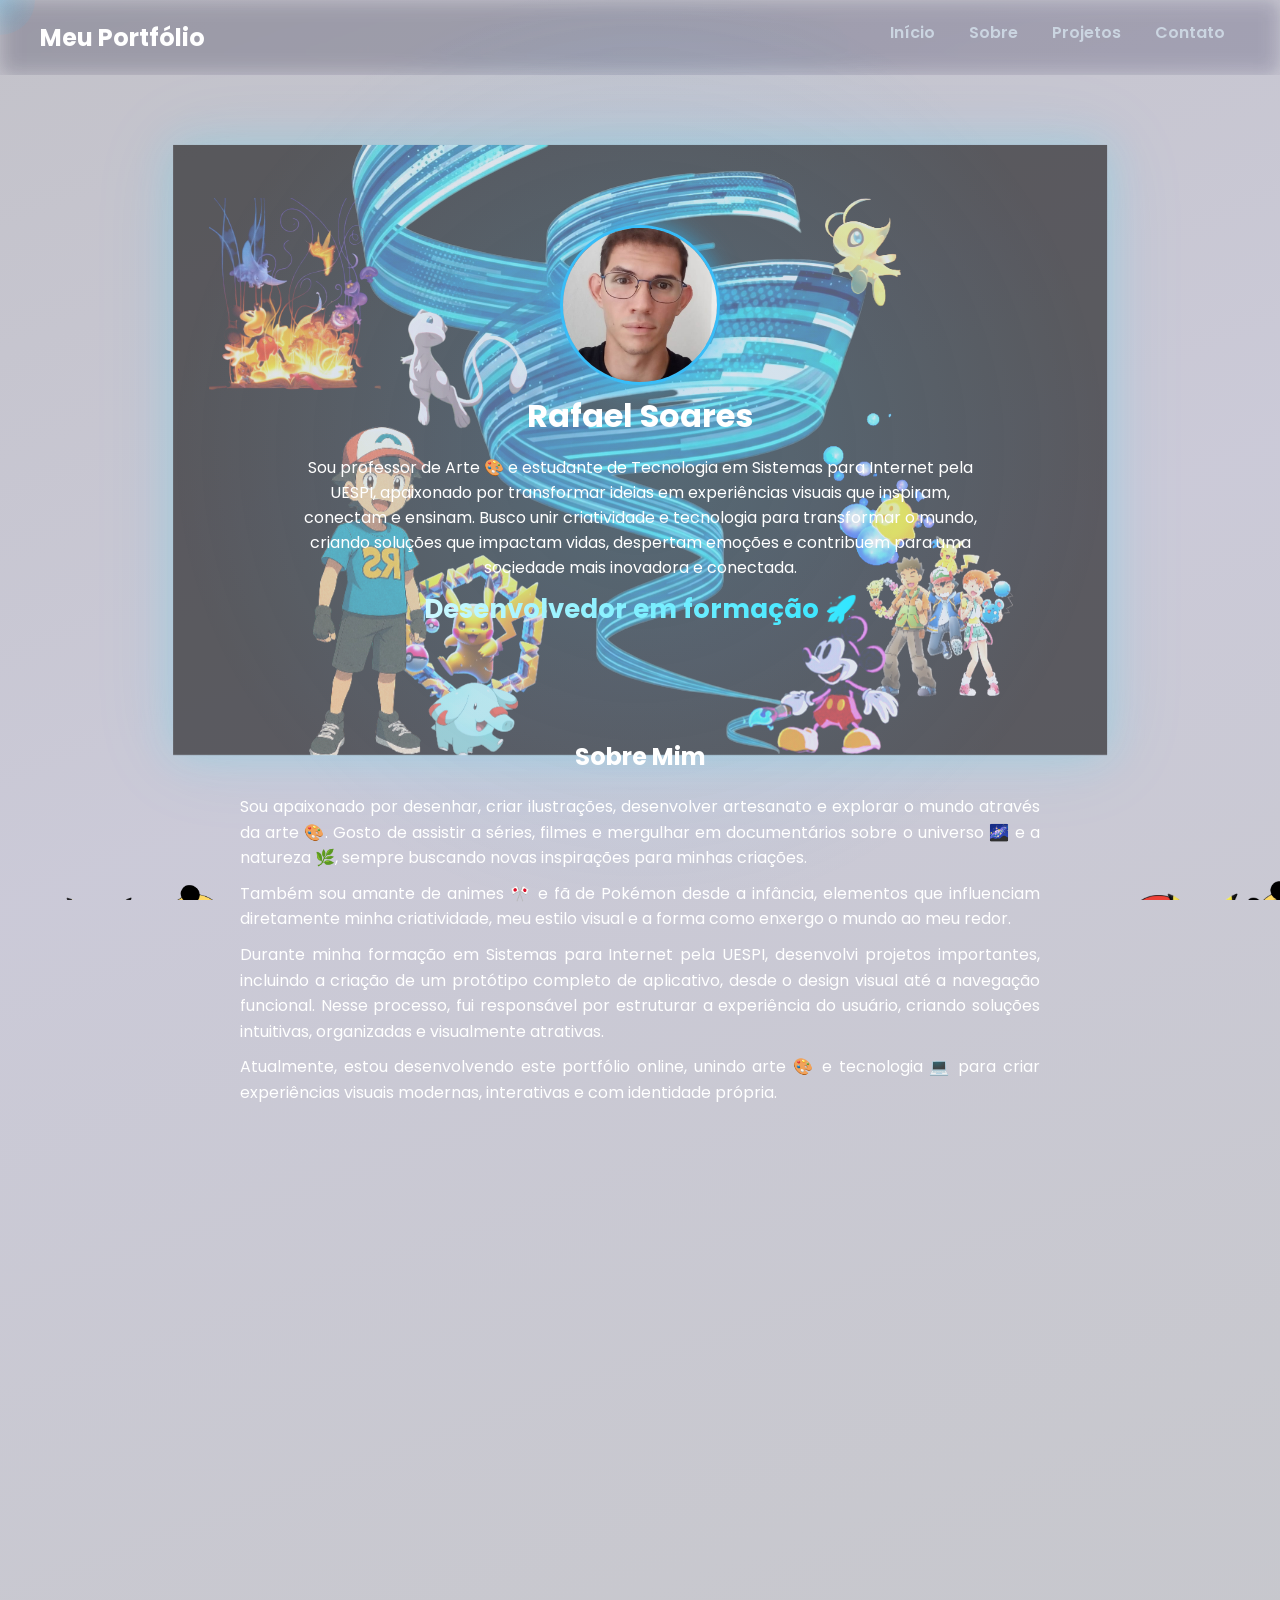
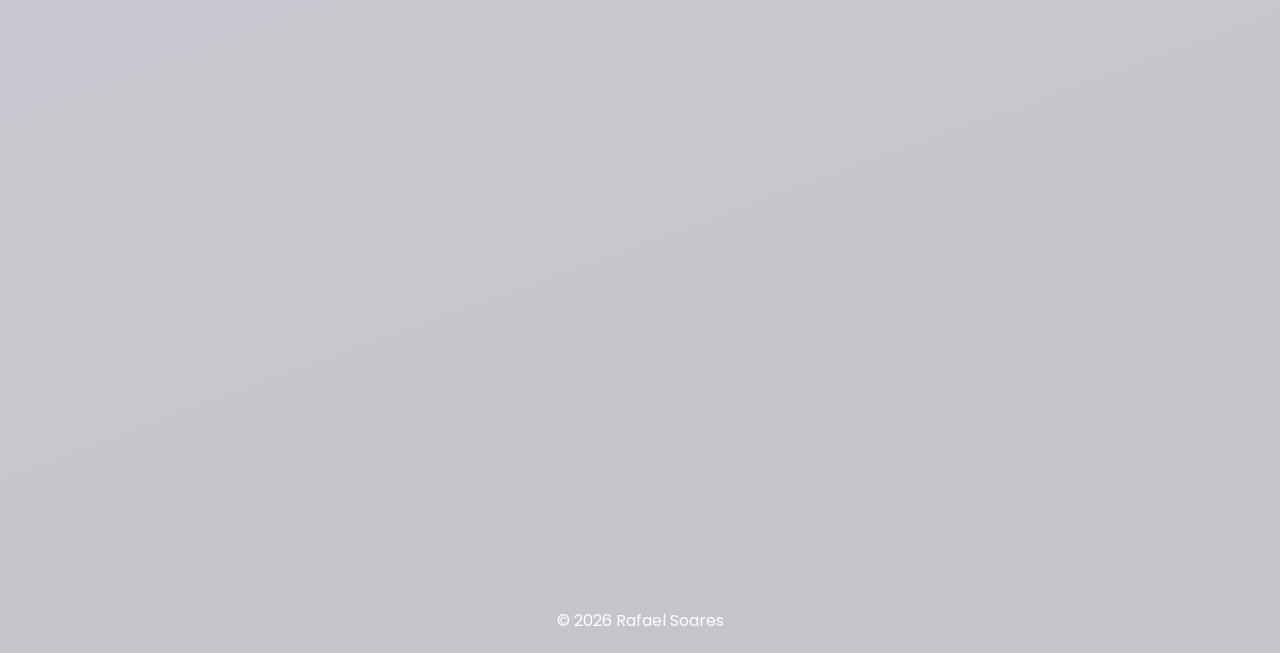
==== index.html @ 2ea37fb3 "Publica portfolio inicial" ====
<!DOCTYPE html>
<html lang="pt-br">

<head>
  <meta charset="UTF-8">
  <meta name="viewport" content="width=device-width, initial-scale=1.0">
  <title>Meu Portfólio</title>

  <link href="https://fonts.googleapis.com/css2?family=Poppins:wght@300;500;700&display=swap" rel="stylesheet">
  <link rel="stylesheet" href="https://cdnjs.cloudflare.com/ajax/libs/font-awesome/6.5.0/css/all.min.css">
  <link rel="stylesheet" href="style.css">
</head>

<body>

  <div class="bolhas">

  <!-- ESQUERDA -->
  <span style="left:2%; width:50px; height:50px; background-image:url('pokebola.png'); animation-duration:18s;"></span>
  
  <span style="left:5%; width:70px; height:70px; background-image:url('pikachu.png'); animation-duration:22s;"></span>

  <span style="left:8%; width:60px; height:60px; background-image:url('mickey-cabeca.png'); animation-duration:20s;"></span>

  <span style="left:12%; width:80px; height:80px; background-image:url('mickey.png'); animation-duration:24s;"></span>

  <!-- DIREITA -->
  <span style="left:88%; width:65px; height:65px; background-image:url('pokebola.png'); animation-duration:19s;"></span>

  <span style="left:91%; width:75px; height:75px; background-image:url('pikachu.png'); animation-duration:23s;"></span>

  <span style="left:94%; width:55px; height:55px; background-image:url('mickey-cabeca.png'); animation-duration:21s;"></span>

  <span style="left:97%; width:85px; height:85px; background-image:url('mickey.png'); animation-duration:25s;"></span>

</div>

  <!-- VÍDEO -->
  <video autoplay muted loop id="bg-video">
    <source src="fundo.mp4" type="video/mp4">
  </video>

  <video autoplay muted loop id="bg-video-2">
  <source src="fundo2.mp4" type="video/mp4">
</video>

  <!-- NAVBAR -->
  <header>
    <h2 class="logo">Meu Portfólio</h2>
    <nav>
      <a href="#inicio">Início</a>
      <a href="#sobre">Sobre</a>
      <a href="#projetos">Projetos</a>
      <a href="#contato">Contato</a>
    </nav>
  </header>

  <!-- HERO -->
  <section id="inicio" class="hero">
    <div class="container">

      <img src="perfil.jpg.jpeg" class="foto" alt="Foto de Rafael Soares">

      <!-- 🔥 NOME CORRIGIDO -->
      <h1 id="nome"></h1>

      <p>
        Sou professor de Arte 🎨 e estudante de Tecnologia em Sistemas para Internet pela UESPI,
        apaixonado por transformar ideias em experiências visuais que inspiram, conectam e ensinam.
        Busco unir criatividade e tecnologia para transformar o mundo, criando soluções que impactam vidas,
        despertam emoções e contribuem para uma sociedade mais inovadora e conectada.
      </p>

      <p class="destaque">Desenvolvedor em formação 🚀</p>

    </div>
  </section>

  <!-- SOBRE -->
  <section id="sobre" class="reveal">
    <div class="container">

      <h2>Sobre Mim</h2>

      <p>
  Sou apaixonado por desenhar, criar ilustrações, desenvolver artesanato e explorar o mundo através da arte 🎨. 
  Gosto de assistir a séries, filmes e mergulhar em documentários sobre o universo 🌌 e a natureza 🌿, 
  sempre buscando novas inspirações para minhas criações.
</p>

<p>
  Também sou amante de animes 🎌 e fã de Pokémon desde a infância, elementos que influenciam diretamente 
  minha criatividade, meu estilo visual e a forma como enxergo o mundo ao meu redor.
</p>

<p>
  Durante minha formação em Sistemas para Internet pela UESPI, desenvolvi projetos importantes, incluindo 
  a criação de um protótipo completo de aplicativo, desde o design visual até a navegação funcional. 
  Nesse processo, fui responsável por estruturar a experiência do usuário, criando soluções intuitivas, 
  organizadas e visualmente atrativas.
</p>

<p>
  Atualmente, estou desenvolvendo este portfólio online, unindo arte 🎨 e tecnologia 💻 para criar 
  experiências visuais modernas, interativas e com identidade própria.
</p>

    </div>
  </section>

  <!-- PROJETOS -->
  <section id="projetos" class="reveal">

  <h2>Meus Projetos</h2>

  <div class="projetos">

    <div class="card">
      <img src="projeto1.jpg" alt="Projeto 1">

      <h3>Portfólio Web</h3>

      <p>
Projeto de portfólio com design moderno, interatividade e efeitos visuais que destacam minhas habilidades em desenvolvimento web.
</p>

      <a href="projetos/projeto-1/index.html">
        <button>Ver Projeto</button>
      </a>
    </div>

    <div class="card">
      <video class="card-video" autoplay muted loop playsinline>
        <source src="projeto2.mp4" type="video/mp4">
      </video>

      <h3>Protótipo de Aplicativo</h3>

      <p>
Criação de um protótipo com foco em design moderno, navegação intuitiva e experiência do usuário.
</p>

      <button onclick="window.location.href='projetos/projeto-2/index.html'">
        Ver Projeto
      </button>
    </div>

    <div class="card">
      <img src="projeto3.jpg" alt="Projeto 3">

      <h3>Projetos Criativos</h3>

      <p>
Trabalhos autorais focados em arte, ilustração e design, explorando estilos inspirados em animações e cultura pop.
</p>

      <button onclick="window.location.href='projetos/projeto-3/index.html'">
        Ver Projeto
      </button>
    </div>

  </div>

</section>

  <!-- CONTATO -->
  <section id="contato" class="reveal">
  <h2>Contato</h2>

  <p>
    Email: 
    <a href="mailto:rafael.soaresdomingos@gmail.com">
      rafael.soaresdomingos@gmail.com
    </a>
  </p>

  <!-- REDES SOCIAIS -->
  <div class="redes">

    <a href="https://www.instagram.com/rafa_soaresd?igsh=eHpoNGh1c29yN3E4" target="_blank">
      <i class="fab fa-instagram"></i>
    </a>

    <a href="https://wa.me/558699167424" target="_blank">
      <i class="fab fa-whatsapp"></i>
    </a>

    <a href="https://www.facebook.com/rafael.soares.697476" target="_blank">
      <i class="fab fa-facebook"></i>
    </a>

  </div>
</section>

  <!-- EFEITOS -->
  <div class="luz"></div>
  <div class="ondas"></div>

  <script src="script.js"></script>

  <footer>
    <p>© 2026 Rafael Soares</p>
  </footer>

</body>
</html>
---- style.css ----
* {
  margin: 0;
  padding: 0;
  box-sizing: border-box;
  font-family: 'Poppins', sans-serif;
}

/* SCROLL SUAVE */
html {
  scroll-behavior: smooth;
}

body {
  display: flex;
  flex-direction: column;
  min-height: 100vh;

  background: linear-gradient(
    160deg,
    rgba(15,12,41,0.25),
    rgba(48,43,99,0.25),
    rgba(36,36,62,0.25),
    rgba(15,23,42,0.25)
  );

  background-blend-mode: overlay;

  overflow-x: hidden;
}

/* FUNDO EM CAMADAS */
body::before {
  content: "";
  position: fixed;
  inset: 0;

  background: url("fundo.png") center center no-repeat;
  background-size: 73% auto;

  opacity: 0.55;
  z-index: -2;
  pointer-events: none;

  transform: translate(0, 0) scale(1.02);
  transition: transform 0.25s ease-out;
  will-change: transform;

  /* 🔥 QUALIDADE + VIDA */
  filter: 
  brightness(1.13)
  contrast(1.15)
  saturate(1.12)
  drop-shadow(0 0 20px rgba(0,224,255,0.3))
  drop-shadow(0 0 40px rgba(56,189,248,0.2));

  /* 🔥 ANIMAÇÕES */
  animation: 
    flutuarFundo 20s ease-in-out infinite,
    pulsarFundo 6s ease-in-out infinite;

  /* 🔥 MAIS DEFINIÇÃO */
  backface-visibility: hidden;
  transform: translateZ(0);
}

/* ANIMAÇÕES FUNDO */
@keyframes flutuarFundo {
  0% { transform: translate(0px, 0px) scale(1); }
  25% { transform: translate(-10px, 5px) scale(1.02); }
  50% { transform: translate(10px, -8px) scale(1.03); }
  75% { transform: translate(-6px, 6px) scale(1.02); }
  100% { transform: translate(0px, 0px) scale(1); }
}

@keyframes pulsarFundo {
  0% { filter: brightness(1.1) saturate(1.1); }
  50% { filter: brightness(1.2) saturate(1.2); }
  100% { filter: brightness(1.1) saturate(1.1); }
}

/* NAVBAR */
header {
  display: flex;
  justify-content: space-between;
  padding: 20px 40px;
  background: rgba(255,255,255,0.05);
  backdrop-filter: blur(10px);
}

nav a {
  color: #cbd5e1;
  margin: 0 15px;
  text-decoration: none;
  font-weight: 600;
  transition: 0.3s;
}

nav a {
  color: #cbd5e1;
  margin: 0 15px;
  text-decoration: none;
  font-weight: 600;
  transition: all 0.3s ease;
}

nav a:hover {
  color: #00e0ff;

  transform: translateY(-5px) scale(1.05);

  text-shadow:
    0 0 8px rgba(0,224,255,0.9),
    0 0 15px rgba(0,224,255,0.7),
    0 0 25px rgba(0,224,255,0.5);
}

/* HERO */
.hero {
  text-align: center;
  padding: 120px 20px 40px;
}

.hero h1 {
  margin-bottom: 15px;
  font-size: 32px;
}

.hero p {
  margin: 10px auto;
  max-width: 700px;
}

/* FOTO */
.foto {
  width: 160px;
  height: 160px;
  object-fit: cover;
  border-radius: 50%;
  margin-top: 30px;
  border: 3px solid #38bdf8;
  animation: flutuar 5s ease-in-out infinite;
  box-shadow: 0 0 25px rgba(56,189,248,0.7);
  transition: 0.4s;
}

.foto:hover {
  transform: scale(1.18);

  box-shadow: 
    0 0 50px rgba(56,189,248,1),
    0 0 100px rgba(56,189,248,0.9),
    0 0 150px rgba(0,224,255,0.8),
    0 0 220px rgba(0,224,255,0.6);

  filter: brightness(1.1) contrast(1.1);
}

@keyframes flutuar {
  0% { transform: translateY(0); }
  50% { transform: translateY(-12px); }
  100% { transform: translateY(0); }
}

/* SEÇÕES */
section {
  padding: 60px 20px;
}

#projetos {
  display: flex;
  flex-direction: column;
  align-items: center; /* 🔥 ISSO CENTRALIZA TUDO */
}

/* CENTRALIZAR TÍTULOS */
section h2 {
  text-align: center;
  margin-bottom: 20px;
}

/* CENTRALIZAR EMAIL 🔥 */
#contato p {
  text-align: center;
}

/* TEXTO SOBRE */
#sobre p {
  max-width: 800px;
  margin: 10px auto;
  line-height: 1.6;
  text-align: justify;
}

/* PROJETOS */
.projetos {
  display: flex;
  justify-content: center;
  align-items: center;
  flex-wrap: wrap;

  gap: 25px;

  width: 100%;           /* 🔥 GARANTE LARGURA */
  max-width: 1200px;     /* 🔥 LIMITA BONITO */
  margin: 0 auto;        /* 🔥 CENTRALIZA */
}

/* CARDS */
.card {
  position: relative;
  background: rgba(255,255,255,0.05);
  backdrop-filter: blur(15px);
  border-radius: 15px;
  overflow: hidden;

  width: 320px;

  min-height: 530px; /* 🔥 todos ficam do tamanho do card do vídeo */

  transition: all 0.4s ease;
  text-align: center;
  padding-bottom: 25px;

  border: 1px solid rgba(56,189,248,0.15);

  box-shadow: 
    0 0 0 rgba(56,189,248,0),
    0 10px 30px rgba(0,0,0,0.5);
}

/* ✨ LÂMINA REFINADA */
.card {
  position: relative; /* importante */
  background: rgba(255,255,255,0.05);
  backdrop-filter: blur(15px);
  border-radius: 15px;
  overflow: hidden;
  width: 260px;
  transition: all 0.35s ease;
  text-align: center;
  padding-bottom: 15px;

  border: 1px solid rgba(56,189,248,0.12);

  box-shadow: 
    0 10px 30px rgba(0,0,0,0.5);
}

/* ✨ LÂMINA (estilo original, só refinada) */
.card {
  position: relative; /* 👈 ADICIONA ISSO (corrige efeito lâmina também) */
  background: rgba(255,255,255,0.05);
  backdrop-filter: blur(15px);
  border-radius: 15px;
  overflow: hidden;
  width: 320px;
  transition: all 0.4s ease;
  text-align: center;

  padding-bottom: 25px; /* 👈 AUMENTEI */

  border: 1px solid rgba(56,189,248,0.15);
  box-shadow: 
    0 0 0 rgba(56,189,248,0),
    0 10px 30px rgba(0,0,0,0.5);
}

/* 🔥 EFEITO LÂMINA (mantido) */
.card::before {
  content: "";
  position: absolute;
  top: 0;
  left: -120%;
  width: 60%;
  height: 100%;

  background: linear-gradient(
    120deg,
    transparent,
    rgba(0,224,255,0.5),
    transparent
  );

  transform: skewX(-20deg);
  transition: 0.6s ease;
  opacity: 0;
}

.card:hover::before {
  left: 120%;
  opacity: 1;
}

/* 👇 AQUI ESTÁ O PRINCIPAL AJUSTE */
.card img,
.card video {
  width: 100%;
  height: 300px;
  object-fit: contain;
  border-radius: 10px;

  /* efeito glass */
  background: rgba(255,255,255,0.05);
  backdrop-filter: blur(6px);

  /* leve brilho */
  box-shadow: 0 0 10px rgba(0, 224, 255, 0.2);
}

.card:hover {
  transform: translateY(-12px) scale(1.05);

  box-shadow: 
    0 0 10px rgba(56,189,248,0.8),
    0 0 20px rgba(56,189,248,0.7),
    0 0 40px rgba(0,224,255,0.6),
    0 0 80px rgba(0,224,255,0.4),
    0 15px 40px rgba(0,0,0,0.6);
}

.card p {
  padding: 0 10px;
}

/* CLIQUE */
.card button:active {
  transform: scale(0.95);
  box-shadow: 0 0 5px rgba(56,189,248,0.6);
}

/* ANIMAÇÃO AO ROLAR */
.reveal {
  opacity: 0;
  transform: translateY(40px);
  transition: all 0.8s ease;
}

.reveal.ativo {
  opacity: 1;
  transform: translateY(0);
}

/* DESTAQUE */
.destaque {
  font-size: 26px;
  font-weight: bold;
  margin-top: 10px;

  background: linear-gradient(90deg, #ffffff, #00e0ff);
  -webkit-background-clip: text;
  -webkit-text-fill-color: transparent;
}

/* LUZ */
.luz {
  position: fixed;
  width: 70px;
  height: 70px;
  background: radial-gradient(circle, rgba(56,189,248,0.25), transparent);
  pointer-events: none;
  border-radius: 50%;
  transform: translate(-50%, -50%);
  z-index: 999;
}

/* TEXTO */
body, h1, h2, h3, p, a {
  color: white;
}

/* RODAPÉ */
footer {
  text-align: center;
  padding: 20px;
}

/* VÍDEO */
#bg-video {
  position: fixed;
  top: 0;
  left: 0;

  width: 100%;
  height: 100%;

  object-fit: cover;

  z-index: -3;
  opacity: 0.45;

  filter: blur(1.5px) brightness(1) contrast(1.2) saturate(1.3);

  transform: scale(1);
}

/* LEVE BRILHO GERAL */
body::after {
  content: "";
  position: fixed;
  inset: 0;

  background: radial-gradient(circle at center, rgba(56,189,248,0.15), transparent 60%);
  z-index: -1;
  pointer-events: none;
}

/* 📱 RESPONSIVIDADE */
@media (max-width: 768px) {

  /* NAVBAR */
  header {
    flex-direction: column;
    align-items: center;
    gap: 10px;
    text-align: center;
  }

  nav {
    display: flex;
    flex-wrap: wrap;
    justify-content: center;
  }

  nav a {
    margin: 5px 10px;
  }

  /* HERO */
  .hero {
    padding: 100px 15px 30px;
  }

  .hero h1 {
    font-size: 24px;
  }

  .hero p {
    font-size: 14px;
    padding: 0 10px;
  }

  /* FOTO */
  .foto {
    width: 130px;
    height: 130px;
  }

  /* SEÇÕES */
  section {
    padding: 50px 15px;
  }

  /* TEXTO SOBRE */
  #sobre p {
    font-size: 14px;
    text-align: justify;
  }

  /* PROJETOS */
  .projetos {
    flex-direction: column;
    align-items: center;
  }

  .card {
    width: 90%;
    max-width: 320px;
  }

  /* BOTÕES */
  .card button {
    width: 90%;
  }

  /* LUZ (bolinha do mouse) menor no celular */
  .luz {
    width: 40px;
    height: 40px;
  }

}

/* EFEITO NOS TÍTULOS */
.hero h1,
section h2 {
  transition: all 0.3s ease;
  cursor: default;
}

.hero h1:hover,
section h2:hover {
  transform: translateY(-6px) scale(1.03);

  background: linear-gradient(90deg, #00e0ff, #38bdf8, #ffffff);
  -webkit-background-clip: text;
  -webkit-text-fill-color: transparent;

  text-shadow: 
    0 0 10px rgba(56,189,248,0.8),
    0 0 20px rgba(56,189,248,0.6),
    0 0 30px rgba(56,189,248,0.4);
}

/* EFEITO NO "MEU PORTFÓLIO" */
/* EFEITO FORTE NO TÍTULO DO TOPO */
header .logo {
  transition: all 0.3s ease;
  cursor: pointer;
}

header .logo:hover {
  transform: translateY(-6px) scale(1.08);

  background: linear-gradient(90deg, #00e0ff, #38bdf8, #ffffff);
  -webkit-background-clip: text;
  -webkit-text-fill-color: transparent;

  text-shadow:
    0 0 10px rgba(0,224,255,0.9),
    0 0 20px rgba(0,224,255,0.7),
    0 0 30px rgba(0,224,255,0.5);
}

/* LATERAIS SEM CONFLITO */
body .laterais::before,
body .laterais::after {
  content: "";
  position: fixed;
  top: 0;
  width: 160px;
  height: 100%;
  pointer-events: none;
  z-index: -1;
}

/* ESQUERDA */
body .laterais::before {
  left: 0;
  background: linear-gradient(
    to right,
    rgba(0, 224, 255, 0.25),
    transparent
  );
}

/* DIREITA */
body .laterais::after {
  right: 0;
  background: linear-gradient(
    to left,
    rgba(0, 224, 255, 0.15),
    transparent
  );
}

/* BOLHAS PREMIUM 🔥 */
.bolhas {
  position: fixed;
  top: 0;
  left: 0;
  width: 100%;
  height: 100%;
  pointer-events: none;
  overflow: hidden;
  z-index: -1;
}

.bolhas span {
  position: absolute;
  bottom: -60px;

  background-size: contain;
  background-repeat: no-repeat;
  background-position: center;

  animation: subir 18s linear infinite;

  opacity: 1;
}

/* ANIMAÇÃO */
@keyframes subir {
  0% {
    transform: translateY(0);
    opacity: 0;
  }
  30% {
    opacity: 1;
  }
  100% {
    transform: translateY(-110vh);
    opacity: 0;
  }
}

/* REDES SOCIAIS */
.redes {
  margin-top: 20px;
  display: flex;
  justify-content: center;
  gap: 20px;
}

.redes a {
  font-size: 28px;
  color: #cbd5e1;
  transition: all 0.3s ease;
}

/* EFEITO NEON AO PASSAR */
.redes a:hover {
  color: #00e0ff;
  transform: translateY(-6px) scale(1.2);

  text-shadow:
    0 0 8px rgba(0,224,255,0.9),
    0 0 15px rgba(0,224,255,0.7),
    0 0 25px rgba(0,224,255,0.5);
}

#contato a {
  color: #cbd5e1;
  text-decoration: none;
  transition: all 0.3s ease;
}

#contato a:hover {
  color: #00e0ff;

  text-shadow:
    0 0 8px rgba(0,224,255,0.9),
    0 0 15px rgba(0,224,255,0.7),
    0 0 25px rgba(0,224,255,0.5);

  transform: scale(1.05);
}

.destaque {
  transition: all 0.3s ease;
  cursor: default;
}

.destaque:hover {
  transform: translateY(-4px) scale(1.05);

  background: linear-gradient(90deg, #00e0ff, #38bdf8, #ffffff);
  -webkit-background-clip: text;
  -webkit-text-fill-color: transparent;

  text-shadow:
  0 0 10px rgba(0,224,255,1),
  0 0 20px rgba(0,224,255,0.9),
  0 0 35px rgba(0,224,255,0.8),
  0 0 50px rgba(0,224,255,0.7),
  0 0 70px rgba(0,224,255,0.6);
}

/* VÍDEO DE FUNDO (mais distante) */
#bg-video {
  position: fixed;
  top: 0;
  left: 0;
  width: 100%;
  height: 100%;
  object-fit: cover;

  z-index: -4;
  transform: scale(1.1); /* maior = mais longe */
  filter: brightness(0.6); /* escurece */
}

/* VÍDEO BASE */
#bg-video,
#bg-video-2 {
  position: fixed;
  top: 0;
  left: 0;
  width: 100%;
  height: 100%;
  pointer-events: none;
}

/* PRIMEIRO VÍDEO */
#bg-video {
  z-index: -3;
  opacity: 0.4;
  filter: brightness(0.5) contrast(1.2) saturate(0.8);
}

/* SEGUNDO VÍDEO (PERFEITO PRA VOCÊ 🔥) */
#bg-video-2 {
  object-fit: contain; /* mostra o vídeo todo */
  
  z-index: -2;
  opacity: 0.35;
  mix-blend-mode: screen;

  transform: scale(1.3); /* 👈 aumenta o tamanho */
}

/* EFEITO NO RODAPÉ */
footer p {
  transition: all 0.3s ease;
  cursor: default;
}

footer p:hover {
  color: #38bdf8;
  transform: translateY(-3px);

  text-shadow:
    0 0 5px #38bdf8,
    0 0 10px #38bdf8,
    0 0 20px #0ea5e9;
}

#nome {
  transition: all 0.3s ease;
  cursor: default;
}

#nome:hover {
  transform: translateY(-6px) scale(1.05);

  background: linear-gradient(90deg, #00e0ff, #38bdf8, #ffffff);
  -webkit-background-clip: text;
  -webkit-text-fill-color: transparent;

  /* 🔥 CONTORNO PRA NÃO PERDER LEITURA */
  -webkit-text-stroke: 0.5px rgba(255,255,255,0.7);

  text-shadow:
    0 0 8px rgba(255,255,255,0.8),
    0 0 15px rgba(0,224,255,1),
    0 0 30px rgba(0,224,255,0.9),
    0 0 50px rgba(0,224,255,0.7),
    0 0 80px rgba(0,224,255,0.5);
}

.card {
  display: flex;
  flex-direction: column;
  justify-content: space-between;
  height: 420px;
}

.card img {
  width: 100%;
  height: 200px;
  object-fit: contain;
  background-color: #000; /* opcional */
  border-radius: 10px;
}

.card img {
  width: 100%;
  height: 280px;
  object-fit: contain;
  border-radius: 10px;

  background: rgba(255,255,255,0.05);
  backdrop-filter: blur(6px);

  box-shadow: 0 0 10px rgba(0, 224, 255, 0.2);
}

.card video:hover,
.card img:hover {
  box-shadow: 0 0 20px rgba(0, 224, 255, 0.4);
}

.img-rolar {
  width: 100%;
  height: 200px;
  border-radius: 10px;

  background-size: cover;
  background-position: top;
  transition: 4s ease;
}

.img-rolar:hover {
  background-position: bottom;
}

.card button {
  margin: 10px auto; /* tira as laterais */
  padding: 12px;

  width: 90%;

  border: none;
  border-radius: 8px;

  background: linear-gradient(45deg, #00e0ff, #38bdf8);
  color: #fff;
  font-weight: bold;

  cursor: pointer;
  transition: 0.3s;
}

.card button:hover {
  transform: scale(1.05);
  box-shadow: 0 0 15px rgba(0, 224, 255, 0.6);
}

#projetos h2 {
  text-align: center;
  font-size: 40px;
  margin-bottom: 40px;
  letter-spacing: 2px;

  background: linear-gradient(90deg, #ffffff, #00e0ff, #38bdf8, #ffffff);
  background-size: 300% auto;

  -webkit-background-clip: text;
  -webkit-text-fill-color: transparent;

  /* 👇 CONTORNO BRANCO */
  -webkit-text-stroke: 1px #ffffff;

  animation: neonFlow 4s linear infinite, neonPulse 2s infinite alternate;
}

/* 🌊 efeito lâmina passando */
@keyframes neonFlow {
  0% {
    background-position: -100% center;
  }
  100% {
    background-position: 200% center;
  }
}

/* ✨ brilho pulsando */
@keyframes neonPulse {
  from {
    text-shadow:
      0 0 5px rgba(0, 224, 255, 0.6),
      0 0 10px rgba(0, 224, 255, 0.5),
      0 0 20px rgba(0, 224, 255, 0.4);
  }
  to {
    text-shadow:
      0 0 10px rgba(0, 224, 255, 1),
      0 0 20px rgba(0, 224, 255, 0.9),
      0 0 40px rgba(0, 224, 255, 0.8),
      0 0 80px rgba(0, 224, 255, 0.6);
  }
}
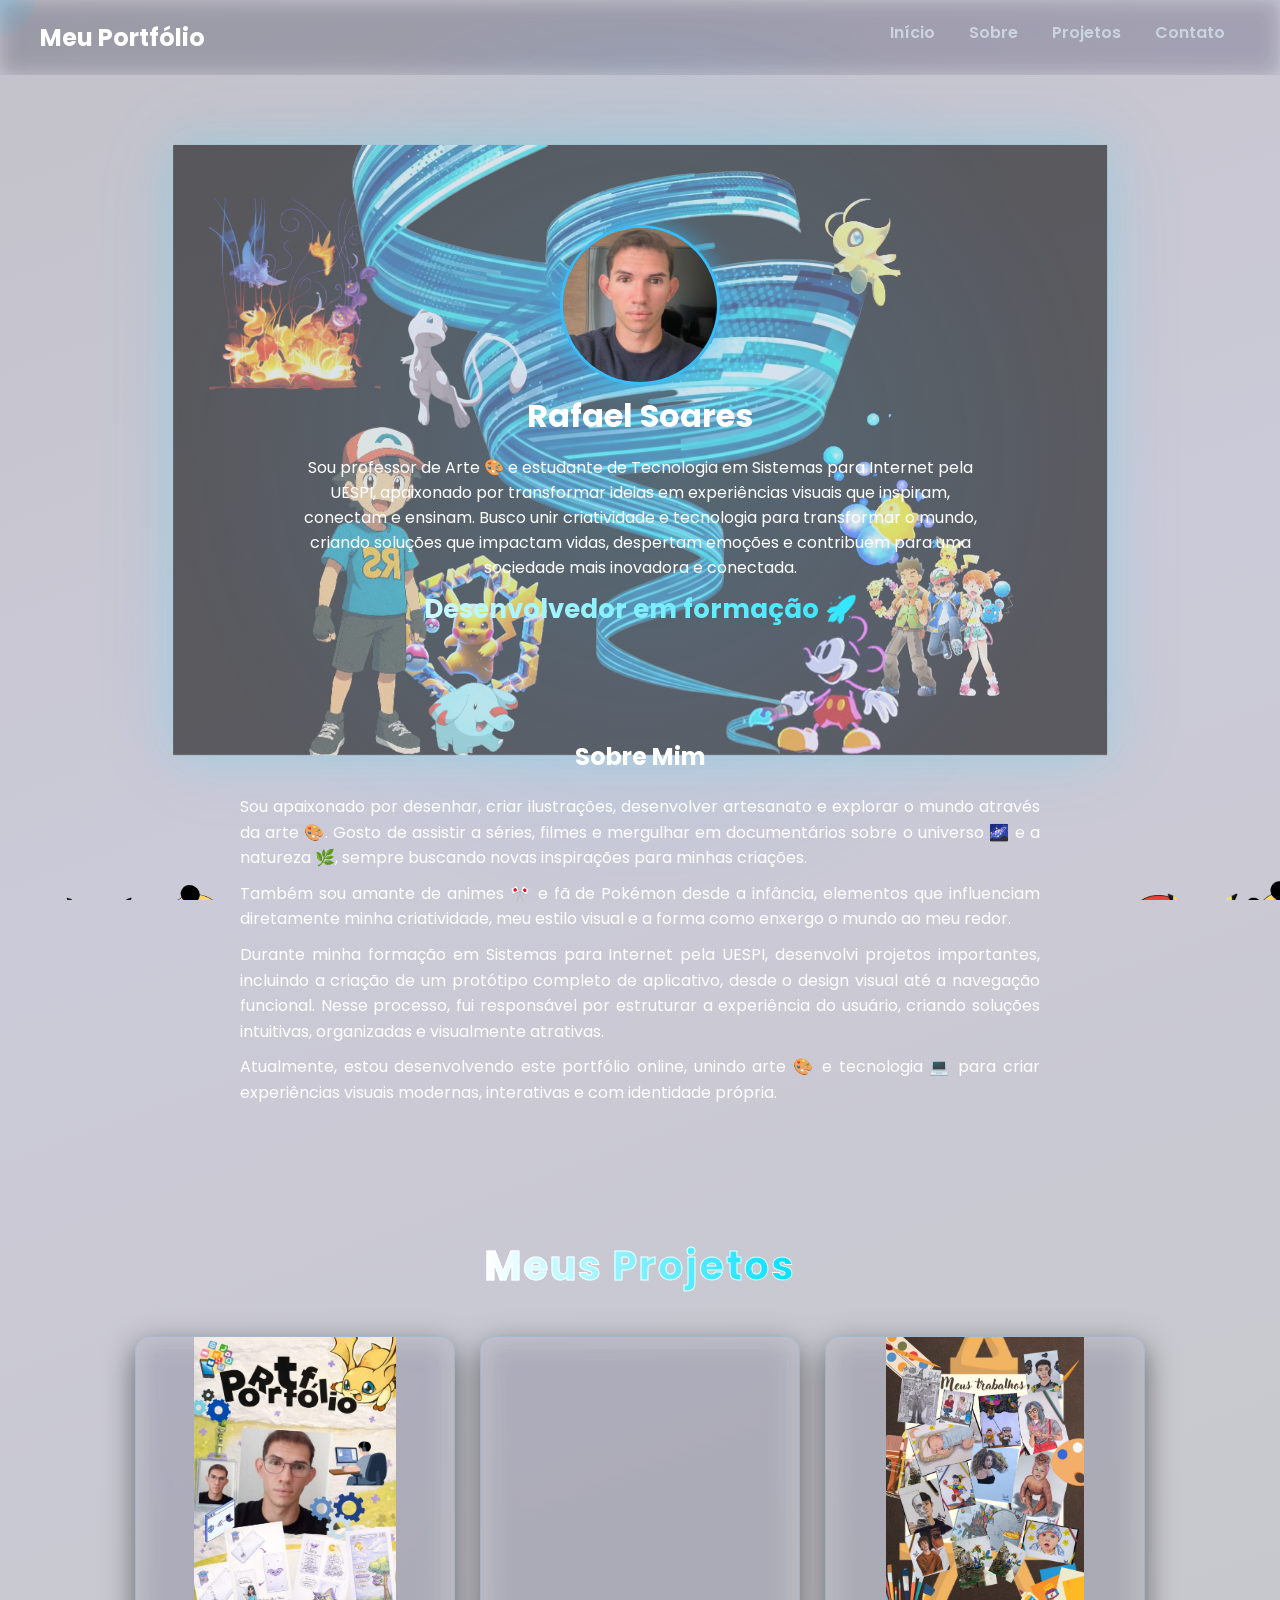
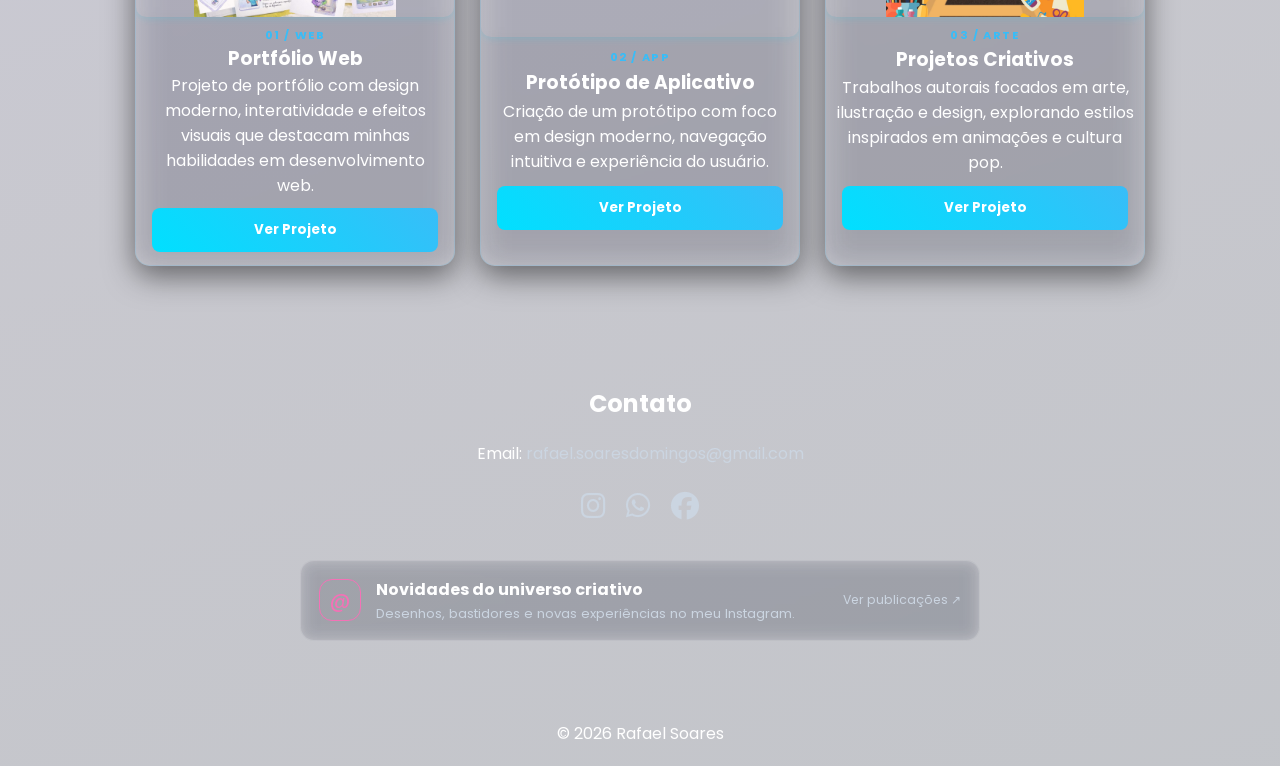
==== commit f104261c: "Sincroniza pagina principal do Pages" ====
--- a/index.html
+++ b/index.html
@@ -117,6 +117,7 @@
 
     <div class="card">
       <img src="projeto1.jpg" alt="Projeto 1">
+      <span class="card-tag">01 / WEB</span>
 
       <h3>Portfólio Web</h3>
 
@@ -133,6 +134,7 @@
       <video class="card-video" autoplay muted loop playsinline>
         <source src="projeto2.mp4" type="video/mp4">
       </video>
+      <span class="card-tag">02 / APP</span>
 
       <h3>Protótipo de Aplicativo</h3>
 
@@ -147,6 +149,7 @@
 
     <div class="card">
       <img src="projeto3.jpg" alt="Projeto 3">
+      <span class="card-tag">03 / ARTE</span>
 
       <h3>Projetos Criativos</h3>
 
@@ -190,6 +193,15 @@
     </a>
 
   </div>
+
+  <div class="novidades-instagram">
+    <div class="novidades-mark">@</div>
+    <div>
+      <strong>Novidades do universo criativo</strong>
+      <p>Desenhos, bastidores e novas experiências no meu Instagram.</p>
+    </div>
+    <a href="https://www.instagram.com/rafa_soaresd" target="_blank" rel="noopener">Ver publicações ↗</a>
+  </div>
 </section>
 
   <!-- EFEITOS -->
--- a/style.css
+++ b/style.css
@@ -848,4 +848,81 @@
       0 0 40px rgba(0, 224, 255, 0.8),
       0 0 80px rgba(0, 224, 255, 0.6);
   }
+}
+
+/* Detalhes adicionais: os fundos e efeitos originais continuam preservados. */
+.card-tag {
+  display: block;
+  margin: 10px 15px 0;
+  color: #38bdf8;
+  font-size: 0.7rem;
+  font-weight: 700;
+  letter-spacing: 0.14em;
+}
+
+.novidades-instagram {
+  position: relative;
+  overflow: hidden;
+  display: flex;
+  align-items: center;
+  gap: 15px;
+  max-width: 680px;
+  margin: 32px auto 0;
+  padding: 16px 18px;
+  border: 1px solid rgba(255, 255, 255, 0.16);
+  border-radius: 14px;
+  background: rgba(255, 255, 255, 0.06);
+  text-align: left;
+  backdrop-filter: blur(8px);
+  transition: all 0.4s ease;
+}
+
+.novidades-instagram::before {
+  content: "";
+  position: absolute;
+  top: 0;
+  left: -120%;
+  width: 60%;
+  height: 100%;
+  background: linear-gradient(120deg, transparent, rgba(0, 224, 255, 0.5), transparent);
+  transform: skewX(-20deg);
+  transition: 0.6s ease;
+  opacity: 0;
+  pointer-events: none;
+}
+
+.novidades-instagram:hover::before {
+  left: 120%;
+  opacity: 1;
+}
+
+.novidades-instagram:hover {
+  transform: translateY(-10px) scale(1.02);
+  border-color: rgba(56, 189, 248, 0.8);
+  box-shadow:
+    0 0 10px rgba(56, 189, 248, 0.7),
+    0 0 25px rgba(0, 224, 255, 0.5),
+    0 18px 40px rgba(0, 0, 0, 0.5);
+}
+
+.novidades-mark {
+  display: grid;
+  width: 42px;
+  height: 42px;
+  flex: 0 0 42px;
+  place-items: center;
+  border: 1px solid #f472b6;
+  border-radius: 13px;
+  color: #f472b6;
+  font-size: 1.3rem;
+}
+
+.novidades-instagram strong { color: #fff; }
+.novidades-instagram p { margin: 2px 0 0; color: #cbd5e1; font-size: 0.82rem; }
+.novidades-instagram a { margin-left: auto; color: #38bdf8; font-size: 0.78rem; text-decoration: none; white-space: nowrap; }
+.novidades-instagram a:hover { color: #fff; }
+
+@media (max-width: 600px) {
+  .novidades-instagram { align-items: flex-start; flex-wrap: wrap; }
+  .novidades-instagram a { width: 100%; margin-left: 57px; }
 }
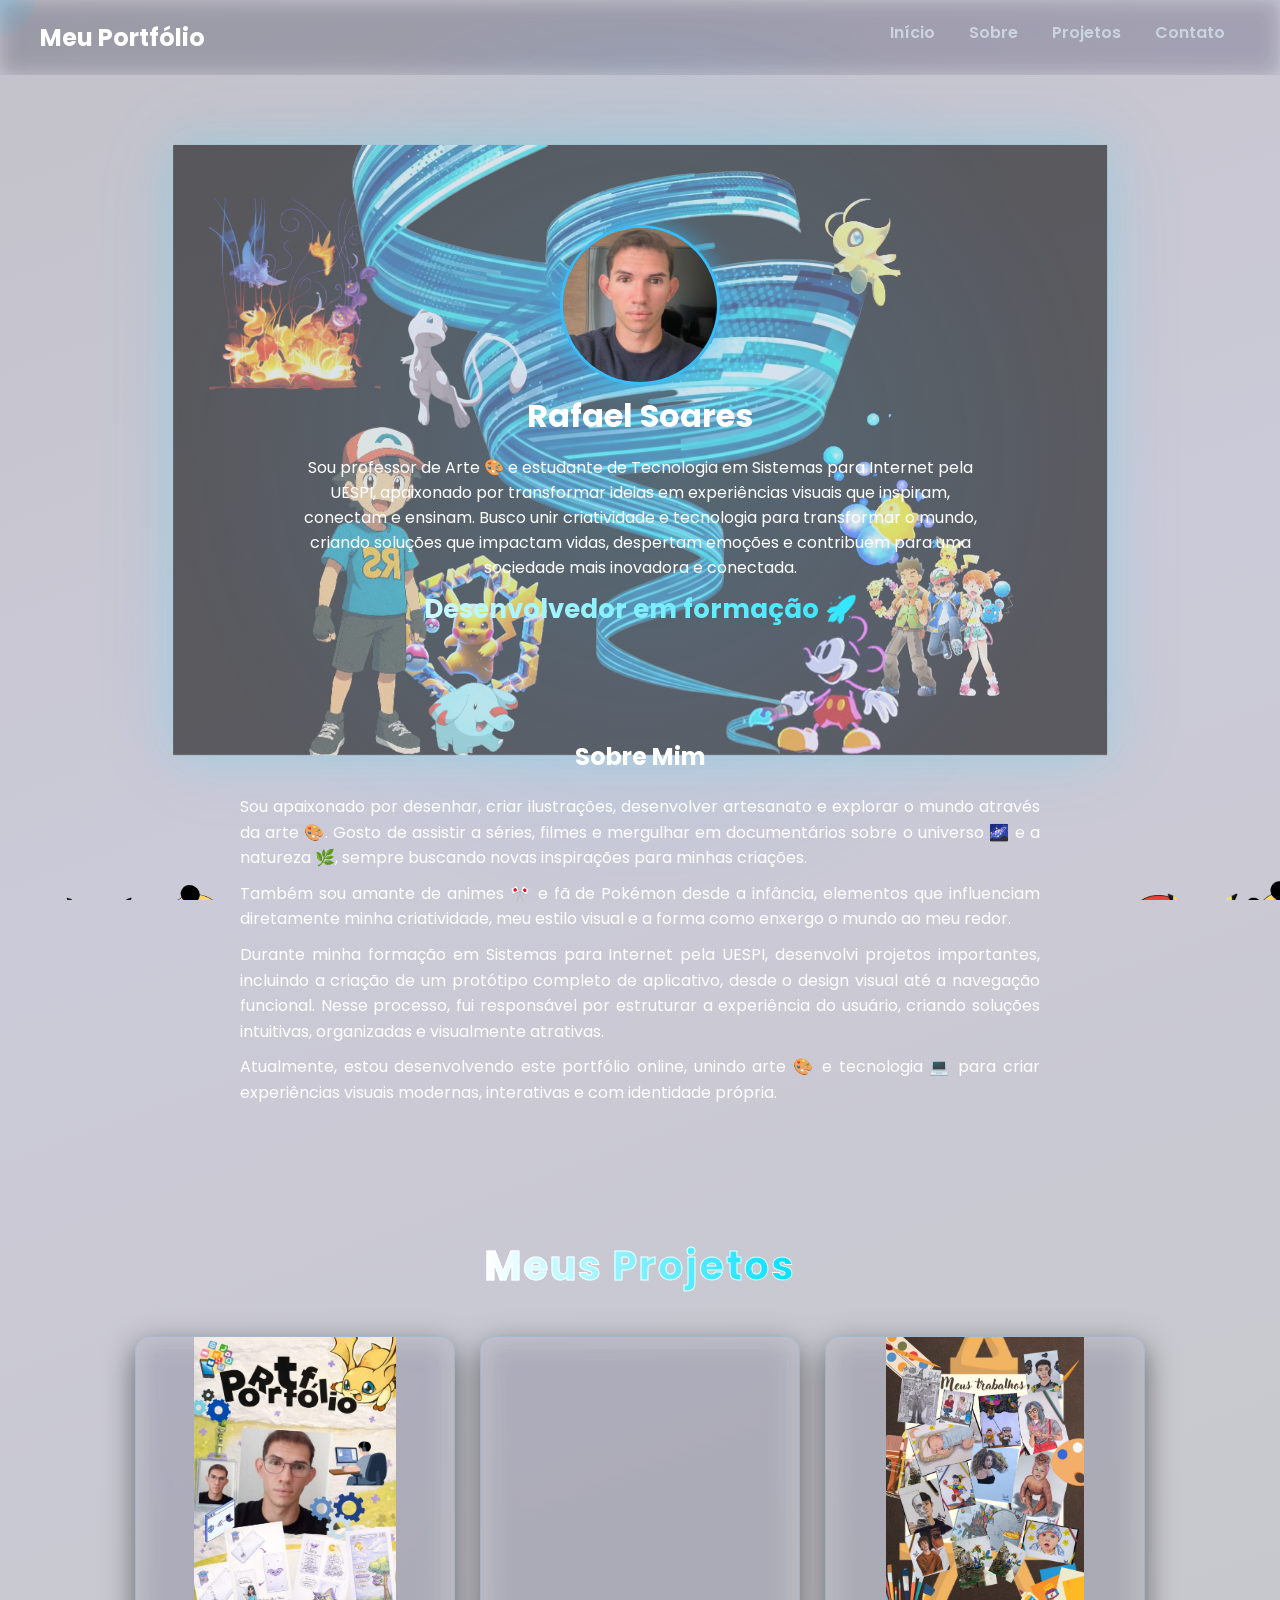
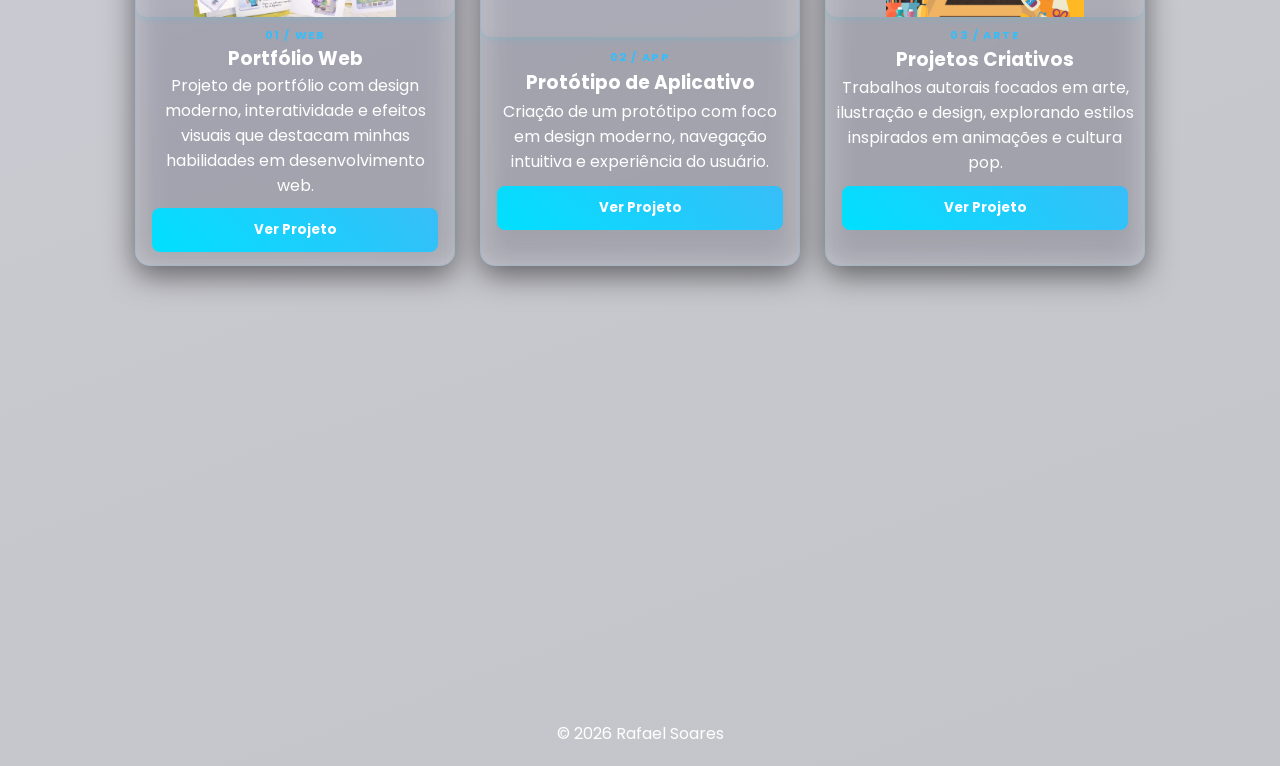
==== commit 4a950f3c: "Corrige reproducao dos fundos no celular" ====
--- a/index.html
+++ b/index.html
@@ -36,11 +36,11 @@
 </div>
 
   <!-- VÍDEO -->
-  <video autoplay muted loop id="bg-video">
+  <video autoplay muted loop playsinline preload="metadata" id="bg-video">
     <source src="fundo.mp4" type="video/mp4">
   </video>
 
-  <video autoplay muted loop id="bg-video-2">
+  <video autoplay muted loop playsinline preload="metadata" id="bg-video-2">
   <source src="fundo2.mp4" type="video/mp4">
 </video>
 
